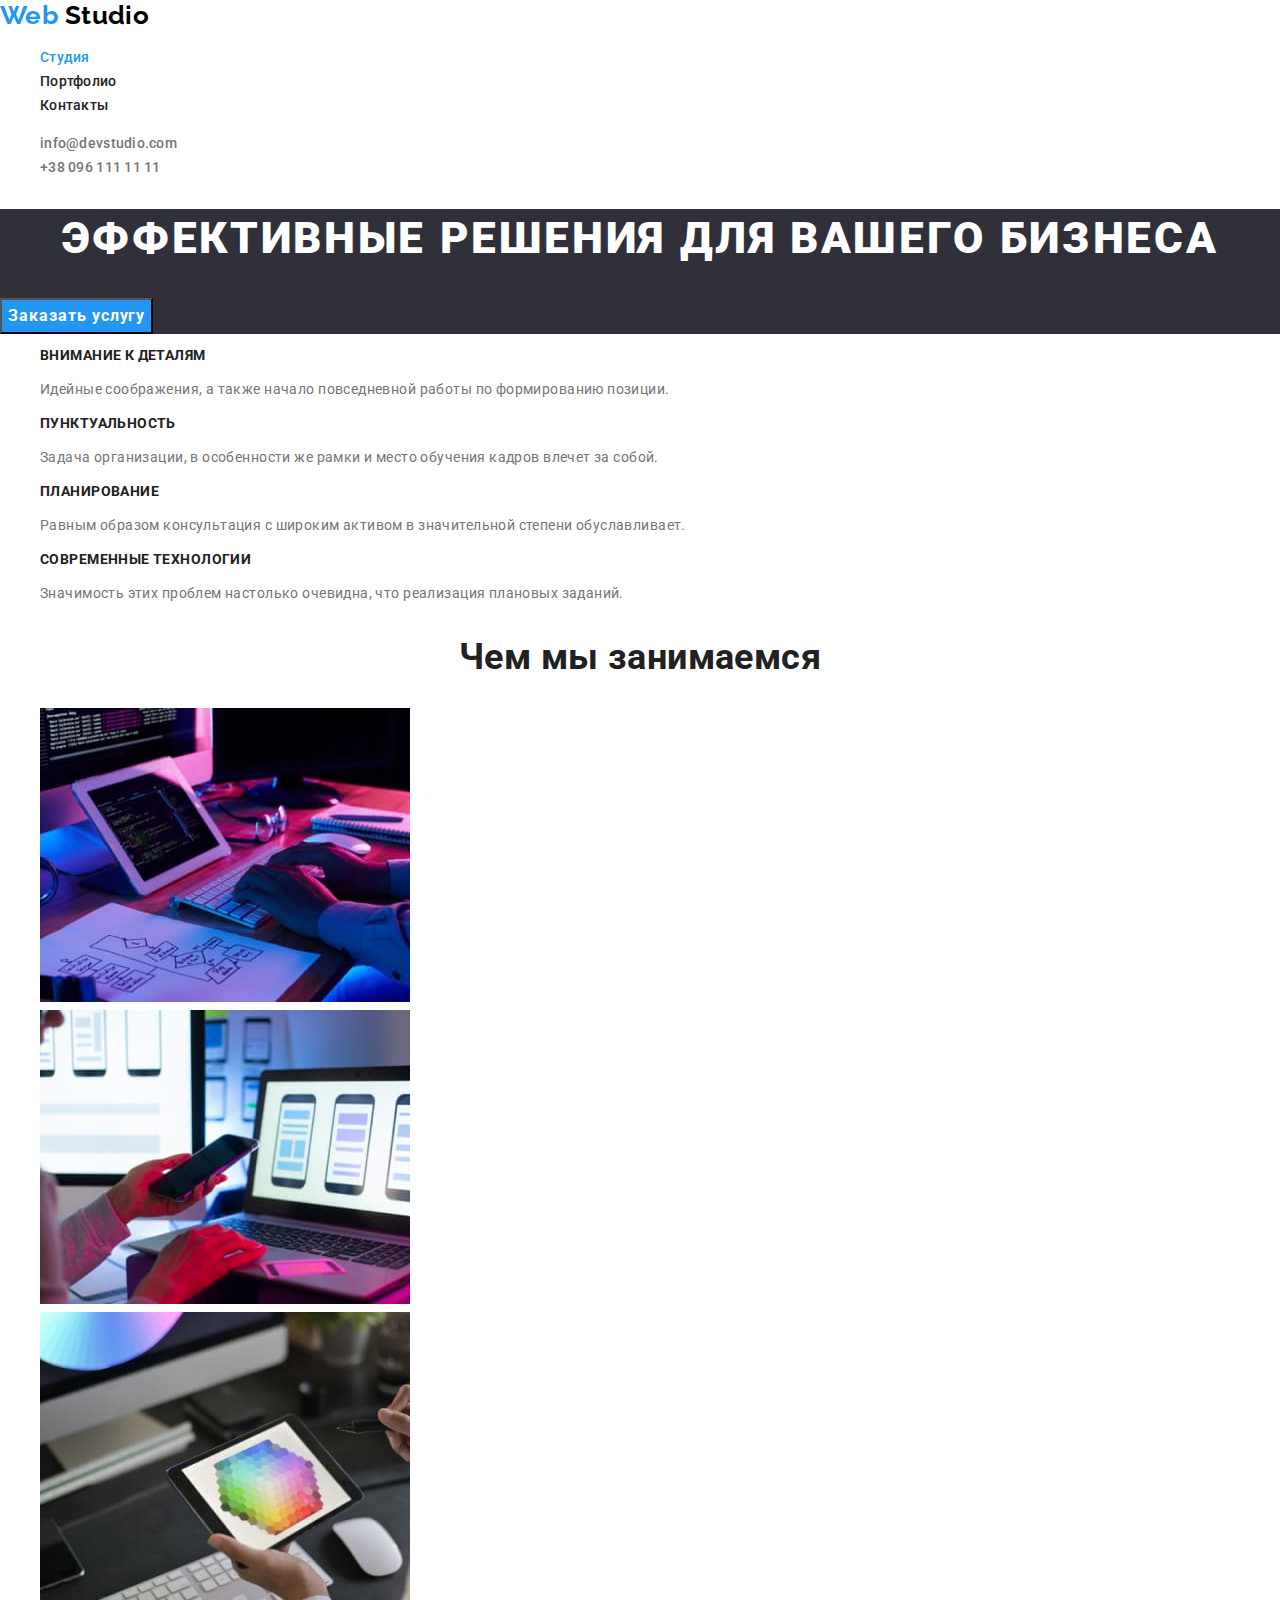
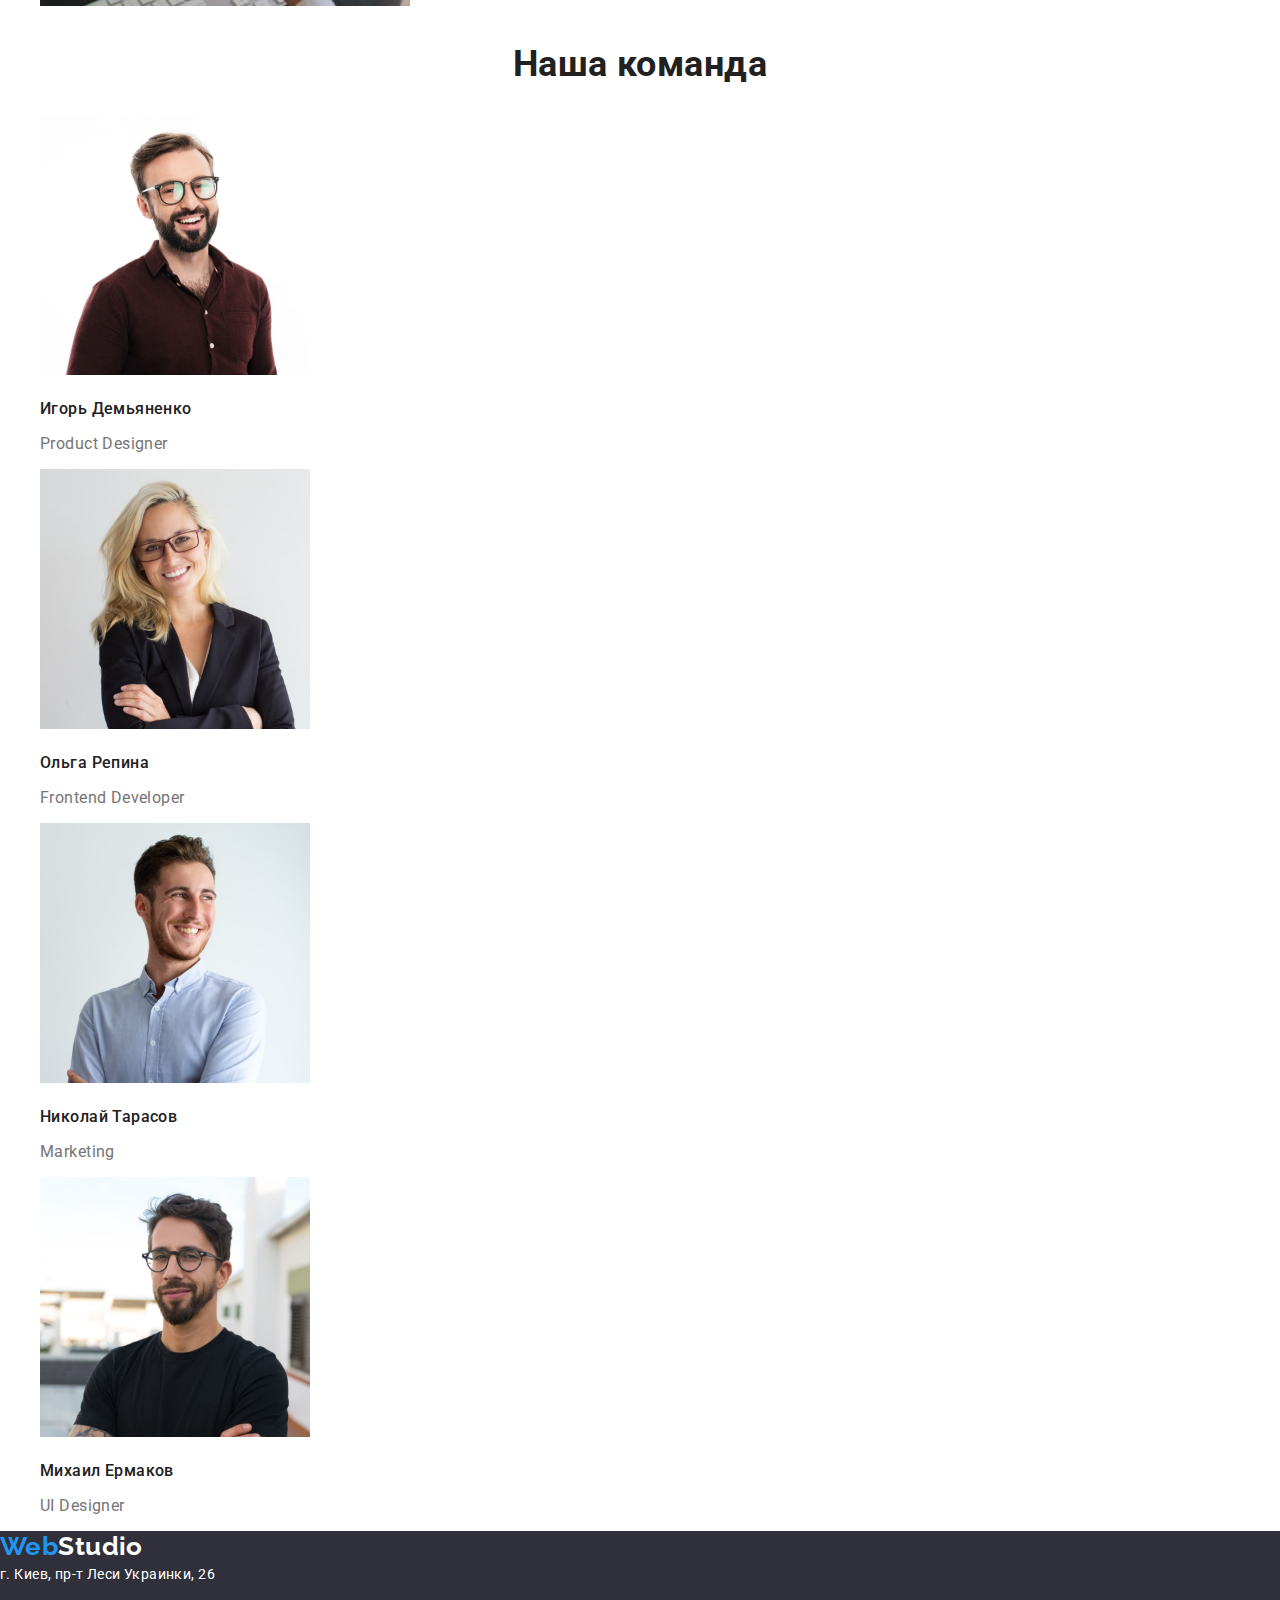
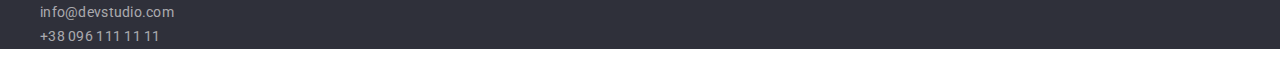
==== index.html @ a056112c "Initial commit" ====
<!DOCTYPE html>
<html lang="ru">
  <head>
    <meta charset="UTF-8" />
    <meta http-equiv="X-UA-Compatible" content="IE=edge" />
    <meta name="viewport" content="width=device-width, initial-scale=1.0" />
    <title>WebStudio</title>
    <link rel="preconnect" href="https://fonts.gstatic.com" />
    <link
      href="https://fonts.googleapis.com/css2?family=Raleway:wght@700&family=Roboto:wght@400;500;700;900&display=swap"
      rel="stylesheet"
    />
    <link
      rel="stylesheet"
      href="https://cdnjs.cloudflare.com/ajax/libs/modern-normalize/1.0.0/modern-normalize.min.css"
    />
    <link rel="stylesheet" href="./css/styles.css" />
  </head>
  <body>
    <!-- Шапка страницы -->

    <header>
      <nav>
        <a class="logo" href="./index.html"><span class="logo-item">Web</span> Studio</a>
        <ul class="site-nav list">
          <li><a class="link current" href="./index.html">Студия</a></li>
          <li><a class="link" href="./portfolio.html">Портфолио</a></li>
          <li><a class="link" href="">Контакты</a></li>
        </ul>
      </nav>
      <ul class="contact-nav list">
        <li><a class="link" href="mailto:info@devstudio.com">info@devstudio.com</a></li>
        <li><a class="link" href="tell:+380961111111">+38 096 111 11 11</a></li>
      </ul>
    </header>

    <!-- Уникальный контент страницы -->

    <main>
      <!-- Герой -->

      <section class="dark-bd">
        <h1 class="hero-title">Эффективные решения для вашего бизнеса</h1>
        <button type="button" class="button">Заказать услугу</button>
      </section>

      <!-- Особенности -->

      <section class="section">
        <h2 class="section-title visually-hidden">Особенности</h2>
        <ul class="feature-list list">
          <li>
            <h3 class="title">Внимание к деталям</h3>
            <p>Идейные соображения, а также начало повседневной работы по формированию позиции.</p>
          </li>
          <li>
            <h3 class="title">Пунктуальность</h3>
            <p>Задача организации, в особенности же рамки и место обучения кадров влечет за собой.</p>
          </li>
          <li>
            <h3 class="title">Планирование</h3>
            <p>Равным образом консультация с широким активом в значительной степени обуславливает.</p>
          </li>
          <li>
            <h3 class="title">Современные технологии</h3>
            <p>Значимость этих проблем настолько очевидна, что реализация плановых заданий.</p>
          </li>
        </ul>
      </section>

      <!-- Чем мы занимаемся -->

      <section>
        <h2 class="section-title">Чем мы занимаемся</h2>
        <ul class="list">
          <li>
            <img src="./images/studio/our_work_1.jpg" alt="Проектирование" width="370" />
          </li>
          <li>
            <img src="./images/studio/our_work_2.jpg" alt="Оформление" width="370" />
          </li>
          <li>
            <img src="./images/studio/our_work_3.jpg" alt="Дизайн" width="370" />
          </li>
        </ul>
      </section>

      <!-- Наша команда -->

      <section class="section">
        <h2 class="section-title">Наша команда</h2>
        <ul class="team-list list">
          <li>
            <img src="./images/studio/img_product_designer.jpg" alt="Игорь Демьяненко" width="270" />
            <h3 class="title">Игорь Демьяненко</h3>
            <p class="team-list-profession">Product Designer</p>
          </li>
          <li>
            <img src="./images/studio/img_frontend_developer.jpg" alt="Ольга Репина" width="270" />
            <h3 class="title">Ольга Репина</h3>
            <p class="team-list-profession">Frontend Developer</p>
          </li>
          <li>
            <img src="./images/studio/img_marketing.jpg" alt="Николай Тарасов" width="270" />
            <h3 class="title">Николай Тарасов</h3>
            <p class="team-list-profession">Marketing</p>
          </li>
          <li>
            <img src="./images/studio/img_ui_designer.jpg" alt="Михаил Ермаков" width="270" />
            <h3 class="title">Михаил Ермаков</h3>
            <p class="team-list-profession">UI Designer</p>
          </li>
        </ul>
      </section>
    </main>

    <!-- Подвал страницы -->

    <footer class="footer dark-bd">
      <a class="footer-logo logo" href="./index.html"><span class="logo-item">Web</span>Studio</a>
      <address class="company-adress adress">г. Киев, пр-т Леси Украинки, 26</address>
      <ul class="contact-nav list">
        <li><a class="link" href="mailto:info@devstudio.com">info@devstudio.com</a></li>
        <li><a class="link" href="tell:+380961111111">+38 096 111 11 11</a></li>
      </ul>
    </footer>
  </body>
</html>
---- css/styles.css ----
:root {
  --primary-white-color: #ffffff;
  --dark-bg-color: #2f303a;
  --background-button-color: #f5f4fa;
  --primary-text-color: #757575;
  --title-color: #212121;
  --accent-color: #2196f3;
  --logo-color: #000000;
}

/* For index and portfolio */

body {
  font-family: 'Roboto', sans-serif;
  font-weight: 400;
  font-size: 14px;
  line-height: 1.71;
  letter-spacing: 0.03em;
  color: var(--primary-text-color);
  background-color: var(--primary-white-color);
}

.visually-hidden {
  position: absolute !important;
  clip: rect(1px 1px 1px 1px);
  clip: rect(1px, 1px, 1px, 1px);
  padding: 0 !important;
  border: 0 !important;
  height: 1px !important;
  width: 1px !important;
  overflow: hidden;
}

.adress {
  font-style: normal;
}

.list {
  list-style: none;
}

.dark-bd {
  background-color: var(--dark-bg-color);
}

/* Site nav */

.logo {
  font-family: Raleway;
  font-weight: 700;
  font-size: 26px;
  line-height: 1.19;
  color: var(--logo-color);
  text-decoration: none;
}

.logo-item {
  color: var(--accent-color);
}

.site-nav .link {
  font-weight: 500;
  font-size: 14px;
  line-height: 1.14;
  letter-spacing: 0.02em;
  color: var(--title-color);
  text-decoration: none;
}

.site-nav .link:hover,
.site-nav .link:focus {
  color: var(--accent-color);
}

.site-nav .current {
  color: var(--accent-color);
}

/* Contact nav */

.contact-nav .link {
  font-weight: 500;
  font-size: 14px;
  line-height: 1.14;
  letter-spacing: 0.02em;
  color: var(--primary-text-color);
  text-decoration: none;
}

.contact-nav .link:hover,
.contact-nav .link:focus {
  color: var(--accent-color);
}

/* index.html */

/* Герой */

.hero-title {
  font-weight: 900;
  font-size: 44px;
  line-height: 1.36;
  text-align: center;
  letter-spacing: 0.06em;
  text-transform: uppercase;
  color: var(--primary-white-color);
}

.button {
  cursor: pointer;
  font-family: inherit;
  font-weight: 700;
  font-size: 16px;
  line-height: 1.87;
  display: flex;
  align-items: center;
  text-align: center;
  letter-spacing: 0.06em;
  color: var(--primary-white-color);
  background-color: var(--accent-color);
}

.button:hover,
.button:focus {
  background-color: #188ce8;
}

/* Секции */

.section-title {
  font-weight: 700;
  font-size: 36px;
  line-height: 1.17;
  text-align: center;
  color: var(--title-color);
}

/*  Особенности  */

.feature-list .title {
  font-weight: 700;
  font-size: 14px;
  line-height: 1.14;
  text-transform: uppercase;
  color: var(--title-color);
}

/* Наша команда */

.team-list .title {
  font-weight: 500;
  font-size: 16px;
  line-height: 1.19;
  color: var(--title-color);
}

.team-list-profession {
  font-size: 16px;
  line-height: 1.19;
}

/* Подвал сираницы */

.footer-logo {
  color: var(--primary-white-color);
}

.footer .link {
  font-weight: 400;
  color: rgba(255, 255, 255, 0.6);
}

.company-adress {
  color: var(--primary-white-color);
}

/* portfolio.html */

/* Фильтр проектов */

.filter-button {
  cursor: pointer;
  font-family: inherit;
  font-weight: 500;
  font-size: 16px;
  line-height: 1.62;
  text-align: center;
  color: var(--title-color);
  background-color: #f5f4fa;
}

.filter-button:hover,
.filter-button:focus {
  color: var(--primary-white-color);
  background-color: var(--accent-color);
}

/* Галерея проектов */

.projects-title {
  font-weight: 700;
  font-size: 18px;
  line-height: 2;
  letter-spacing: 0.06em;
  color: var(--title-color);
}

.projects-filter {
  font-size: 16px;
  line-height: 1.87;
}
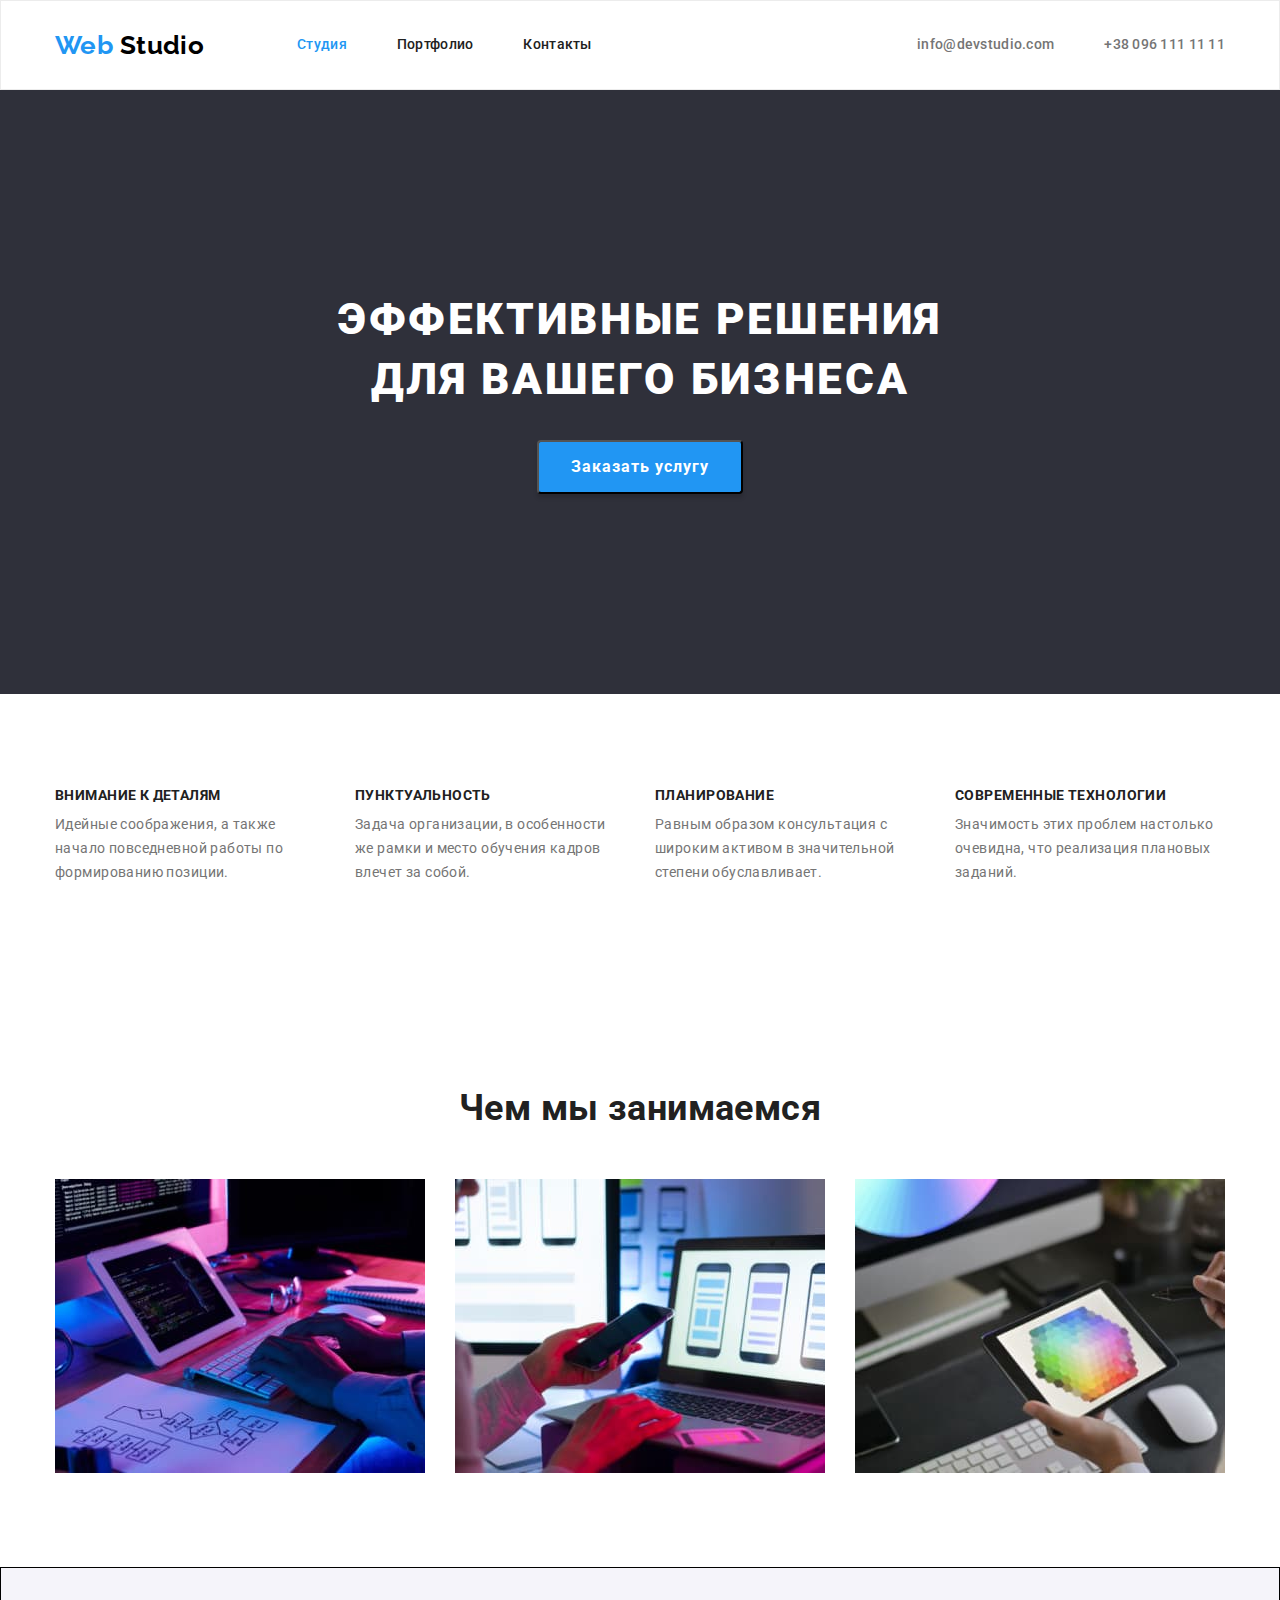
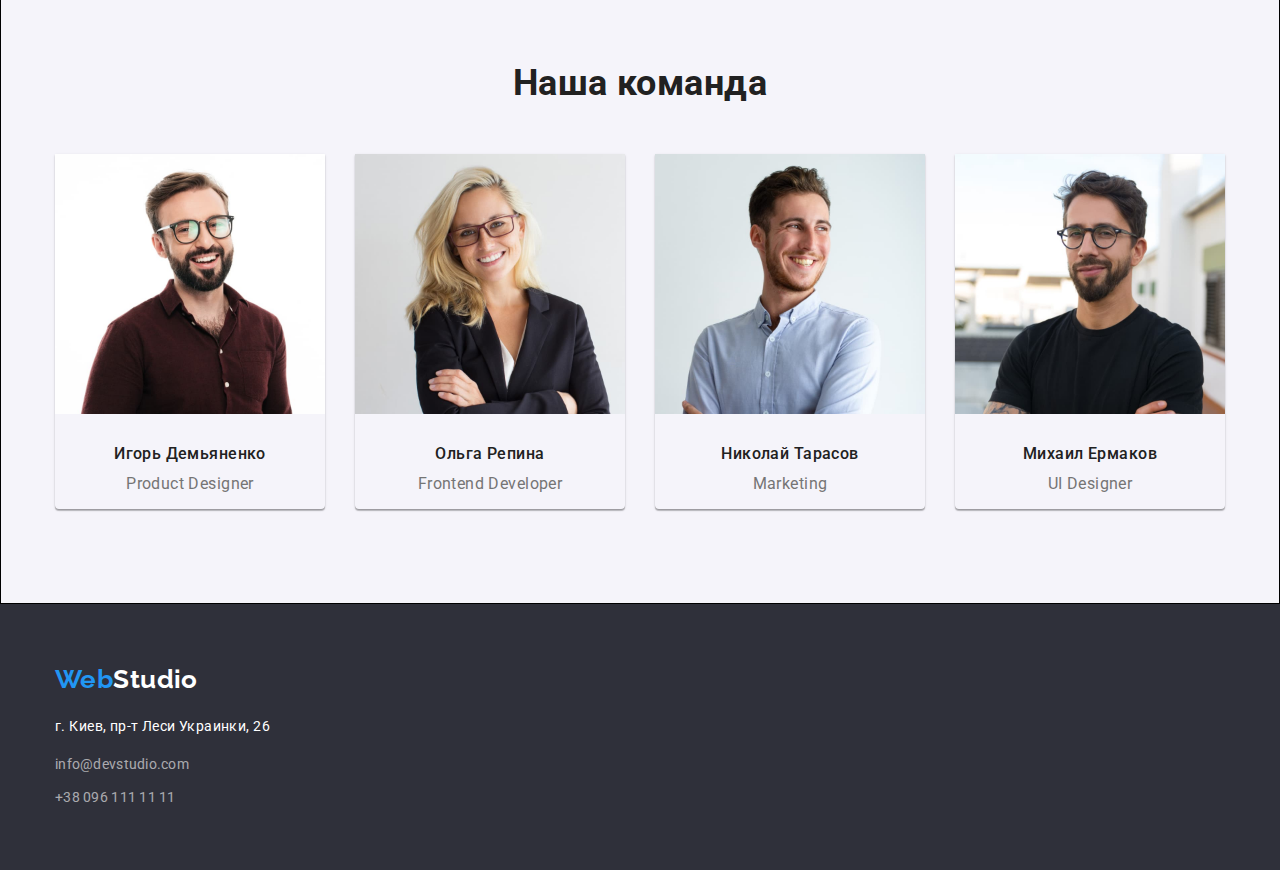
==== commit c65bf9ea: "Додає блокову модель." ====
--- a/index.html
+++ b/index.html
@@ -17,112 +17,188 @@
     <link rel="stylesheet" href="./css/styles.css" />
   </head>
   <body>
-    <!-- Шапка страницы -->
-
-    <header>
-      <nav>
-        <a class="logo" href="./index.html"><span class="logo-item">Web</span> Studio</a>
-        <ul class="site-nav list">
-          <li><a class="link current" href="./index.html">Студия</a></li>
-          <li><a class="link" href="./portfolio.html">Портфолио</a></li>
-          <li><a class="link" href="">Контакты</a></li>
-        </ul>
-      </nav>
-      <ul class="contact-nav list">
-        <li><a class="link" href="mailto:info@devstudio.com">info@devstudio.com</a></li>
-        <li><a class="link" href="tell:+380961111111">+38 096 111 11 11</a></li>
-      </ul>
-    </header>
-
-    <!-- Уникальный контент страницы -->
-
-    <main>
-      <!-- Герой -->
-
-      <section class="dark-bd">
-        <h1 class="hero-title">Эффективные решения для вашего бизнеса</h1>
-        <button type="button" class="button">Заказать услугу</button>
-      </section>
-
-      <!-- Особенности -->
-
-      <section class="section">
-        <h2 class="section-title visually-hidden">Особенности</h2>
-        <ul class="feature-list list">
-          <li>
-            <h3 class="title">Внимание к деталям</h3>
-            <p>Идейные соображения, а также начало повседневной работы по формированию позиции.</p>
+    <!-- Header -->
+
+    <header class="header">
+      <div class="container">
+        <nav class="navigation">
+          <a class="logo" href="./index.html"
+            ><span class="logo-item">Web</span> Studio</a
+          >
+          <ul class="site-nav list">
+            <li class="site-nav-item">
+              <a class="link current" href="./index.html">Студия</a>
+            </li>
+            <li class="site-nav-item">
+              <a class="link" href="./portfolio.html">Портфолио</a>
+            </li>
+            <li class="site-nav-item"><a class="link" href="">Контакты</a></li>
+          </ul>
+        </nav>
+        <ul class="contact-nav list">
+          <li class="contact-nav-item">
+            <a class="link" href="mailto:info@devstudio.com"
+              >info@devstudio.com</a
+            >
           </li>
-          <li>
-            <h3 class="title">Пунктуальность</h3>
-            <p>Задача организации, в особенности же рамки и место обучения кадров влечет за собой.</p>
-          </li>
-          <li>
-            <h3 class="title">Планирование</h3>
-            <p>Равным образом консультация с широким активом в значительной степени обуславливает.</p>
-          </li>
-          <li>
-            <h3 class="title">Современные технологии</h3>
-            <p>Значимость этих проблем настолько очевидна, что реализация плановых заданий.</p>
+          <li class="contact-nav-item">
+            <a class="link" href="tell:+380961111111">+38 096 111 11 11</a>
           </li>
         </ul>
+      </div>
+    </header>
+
+    <!-- Уникальный контент страницы -->
+
+    <main>
+      <!-- Герой-->
+
+      <section class="hero dark-bd">
+        <div class="container">
+          <h1 class="hero-title">Эффективные решения для вашего бизнеса</h1>
+          <button type="button" class="button">Заказать услугу</button>
+        </div>
+      </section>
+
+      <!-- Особенности -->
+
+      <section class="section features">
+        <div class="container">
+          <h2 class="section-title visually-hidden">Особенности</h2>
+          <ul class="feature-list list grid">
+            <li class="grid-item feature-item">
+              <h3 class="title">Внимание к деталям</h3>
+              <p>
+                Идейные соображения, а также начало повседневной работы по
+                формированию позиции.
+              </p>
+            </li>
+            <li class="grid-item feature-item">
+              <h3 class="title">Пунктуальность</h3>
+              <p>
+                Задача организации, в особенности же рамки и место обучения
+                кадров влечет за собой.
+              </p>
+            </li>
+            <li class="grid-item feature-item">
+              <h3 class="title">Планирование</h3>
+              <p>
+                Равным образом консультация с широким активом в значительной
+                степени обуславливает.
+              </p>
+            </li>
+            <li class="grid-item feature-item">
+              <h3 class="title">Современные технологии</h3>
+              <p>
+                Значимость этих проблем настолько очевидна, что реализация
+                плановых заданий.
+              </p>
+            </li>
+          </ul>
+        </div>
       </section>
 
       <!-- Чем мы занимаемся -->
 
-      <section>
-        <h2 class="section-title">Чем мы занимаемся</h2>
-        <ul class="list">
-          <li>
-            <img src="./images/studio/our_work_1.jpg" alt="Проектирование" width="370" />
-          </li>
-          <li>
-            <img src="./images/studio/our_work_2.jpg" alt="Оформление" width="370" />
-          </li>
-          <li>
-            <img src="./images/studio/our_work_3.jpg" alt="Дизайн" width="370" />
-          </li>
-        </ul>
+      <section class="section about">
+        <div class="container">
+          <h2 class="section-title">Чем мы занимаемся</h2>
+          <ul class="list grid">
+            <li class="grid-item about-item">
+              <img
+                src="./images/studio/our_work_1.jpg"
+                alt="Проектирование"
+                width="370"
+              />
+            </li>
+            <li class="grid-item about-item">
+              <img
+                src="./images/studio/our_work_2.jpg"
+                alt="Оформление"
+                width="370"
+              />
+            </li>
+            <li class="grid-item about-item">
+              <img
+                src="./images/studio/our_work_3.jpg"
+                alt="Дизайн"
+                width="370"
+              />
+            </li>
+          </ul>
+        </div>
       </section>
 
       <!-- Наша команда -->
 
-      <section class="section">
-        <h2 class="section-title">Наша команда</h2>
-        <ul class="team-list list">
-          <li>
-            <img src="./images/studio/img_product_designer.jpg" alt="Игорь Демьяненко" width="270" />
-            <h3 class="title">Игорь Демьяненко</h3>
-            <p class="team-list-profession">Product Designer</p>
-          </li>
-          <li>
-            <img src="./images/studio/img_frontend_developer.jpg" alt="Ольга Репина" width="270" />
-            <h3 class="title">Ольга Репина</h3>
-            <p class="team-list-profession">Frontend Developer</p>
-          </li>
-          <li>
-            <img src="./images/studio/img_marketing.jpg" alt="Николай Тарасов" width="270" />
-            <h3 class="title">Николай Тарасов</h3>
-            <p class="team-list-profession">Marketing</p>
-          </li>
-          <li>
-            <img src="./images/studio/img_ui_designer.jpg" alt="Михаил Ермаков" width="270" />
-            <h3 class="title">Михаил Ермаков</h3>
-            <p class="team-list-profession">UI Designer</p>
-          </li>
-        </ul>
+      <section class="section team">
+        <div class="container">
+          <h2 class="section-title">Наша команда</h2>
+          <ul class="team-list list grid">
+            <li class="grid-item team-item">
+              <img
+                src="./images/studio/img_product_designer.jpg"
+                alt="Игорь Демьяненко"
+                width="270"
+              />
+              <h3 class="title">Игорь Демьяненко</h3>
+              <p lang="en" class="team-list-profession">Product Designer</p>
+            </li>
+            <li class="grid-item team-item">
+              <img
+                src="./images/studio/img_frontend_developer.jpg"
+                alt="Ольга Репина"
+                width="270"
+              />
+              <h3 class="title">Ольга Репина</h3>
+              <p lang="en" class="team-list-profession">Frontend Developer</p>
+            </li>
+            <li class="grid-item team-item">
+              <img
+                src="./images/studio/img_marketing.jpg"
+                alt="Николай Тарасов"
+                width="270"
+              />
+              <h3 class="title">Николай Тарасов</h3>
+              <p lang="en" class="team-list-profession">Marketing</p>
+            </li>
+            <li class="grid-item team-item">
+              <img
+                src="./images/studio/img_ui_designer.jpg"
+                alt="Михаил Ермаков"
+                width="270"
+              />
+              <h3 class="title">Михаил Ермаков</h3>
+              <p lang="en" class="team-list-profession">UI Designer</p>
+            </li>
+          </ul>
+        </div>
       </section>
     </main>
 
     <!-- Подвал страницы -->
 
     <footer class="footer dark-bd">
-      <a class="footer-logo logo" href="./index.html"><span class="logo-item">Web</span>Studio</a>
-      <address class="company-adress adress">г. Киев, пр-т Леси Украинки, 26</address>
-      <ul class="contact-nav list">
-        <li><a class="link" href="mailto:info@devstudio.com">info@devstudio.com</a></li>
-        <li><a class="link" href="tell:+380961111111">+38 096 111 11 11</a></li>
-      </ul>
+      <div class="container">
+        <a class="footer-logo logo" href="./index.html"
+          ><span class="logo-item">Web</span>Studio</a
+        >
+        <address class="company-address address">
+          <ul class="footer-contact-nav list">
+            <li class="company-address-item">
+              <p>г. Киев, пр-т Леси Украинки, 26</p>
+            </li>
+            <li class="company-address-item">
+              <a class="link" href="mailto:info@devstudio.com"
+                >info@devstudio.com</a
+              >
+            </li>
+            <li class="company-address-item">
+              <a class="link" href="tell:+380961111111">+38 096 111 11 11</a>
+            </li>
+          </ul>
+        </address>
+      </div>
     </footer>
   </body>
 </html>
--- a/css/styles.css
+++ b/css/styles.css
@@ -6,18 +6,43 @@
   --title-color: #212121;
   --accent-color: #2196f3;
   --logo-color: #000000;
+  --grid-item: 1;
+}
+html {
+  box-sizing: border-box;
+}
+*,
+*::after,
+*::before {
+  box-sizing: inherit;
 }
 
 /* For index and portfolio */
 
 body {
-  font-family: 'Roboto', sans-serif;
+  font-family: "Roboto", sans-serif;
   font-weight: 400;
   font-size: 14px;
   line-height: 1.71;
   letter-spacing: 0.03em;
   color: var(--primary-text-color);
   background-color: var(--primary-white-color);
+}
+
+h1,
+h2,
+h3,
+h4,
+h5,
+h6,
+p {
+  margin-top: 0;
+}
+
+img {
+  display: block;
+  max-width: 100%;
+  height: auto;
 }
 
 .visually-hidden {
@@ -31,19 +56,50 @@
   overflow: hidden;
 }
 
-.adress {
+.address {
+  margin-top: 20px;
   font-style: normal;
 }
 
 .list {
   list-style: none;
+  padding-left: 0;
+  margin-top: 0;
+  margin-bottom: 0;
+}
+
+.container {
+  width: 1200px;
+  padding-left: 15px;
+  padding-right: 15px;
+  margin-right: auto;
+  margin-left: auto;
+
+  /* outline: 1px solid tomato; */
+}
+
+.header {
+  border: 1px solid #ececec;
+}
+
+.header .container {
+  display: flex;
+  align-items: center;
+  justify-content: space-between;
+}
+
+.header .logo {
+  margin-right: 93px;
+}
+
+.navigation {
+  display: flex;
+  align-items: center;
 }
 
 .dark-bd {
   background-color: var(--dark-bg-color);
 }
-
-/* Site nav */
 
 .logo {
   font-family: Raleway;
@@ -55,16 +111,52 @@
 }
 
 .logo-item {
-  color: var(--accent-color);
-}
-
-.site-nav .link {
+  padding-top: 24px;
+  padding-bottom: 24px;
+
+  color: var(--accent-color);
+}
+
+.link {
   font-weight: 500;
   font-size: 14px;
   line-height: 1.14;
   letter-spacing: 0.02em;
-  color: var(--title-color);
   text-decoration: none;
+}
+
+.grid {
+  display: flex;
+  flex-wrap: wrap;
+  margin-left: -30px;
+  margin-top: -30px;
+}
+
+.grid-item {
+  flex-basis: calc((100% - 30px * var(--grid-item)) / var(--grid-item));
+  margin-left: 30px;
+  margin-top: 30px;
+}
+
+/* Навигация сайта */
+
+.site-nav,
+.contact-nav {
+  display: flex;
+  padding-top: 32px;
+  padding-bottom: 32px;
+}
+
+.site-nav-item:not(:last-child),
+.contact-nav-item:not(:last-child) {
+  margin-right: 50px;
+}
+
+.site-nav .link {
+  padding-top: 32px;
+  padding-bottom: 32px;
+
+  color: var(--title-color);
 }
 
 .site-nav .link:hover,
@@ -76,15 +168,10 @@
   color: var(--accent-color);
 }
 
-/* Contact nav */
-
 .contact-nav .link {
-  font-weight: 500;
-  font-size: 14px;
-  line-height: 1.14;
-  letter-spacing: 0.02em;
+  padding-top: 32px;
+  padding-bottom: 32px;
   color: var(--primary-text-color);
-  text-decoration: none;
 }
 
 .contact-nav .link:hover,
@@ -96,28 +183,39 @@
 
 /* Герой */
 
+.hero {
+  text-align: center;
+}
+
 .hero-title {
+  padding: 200px 230px 0 230px;
+  margin-bottom: 30px;
+
   font-weight: 900;
   font-size: 44px;
   line-height: 1.36;
-  text-align: center;
   letter-spacing: 0.06em;
   text-transform: uppercase;
   color: var(--primary-white-color);
 }
 
 .button {
+  padding: 10px 32px;
+  margin-bottom: 200px;
+  border-radius: 4px;
+  box-shadow: 0px 4px 4px rgba(0, 0, 0, 0.15);
+  min-width: 200px;
+
   cursor: pointer;
+
   font-family: inherit;
   font-weight: 700;
   font-size: 16px;
   line-height: 1.87;
-  display: flex;
-  align-items: center;
-  text-align: center;
   letter-spacing: 0.06em;
   color: var(--primary-white-color);
   background-color: var(--accent-color);
+  text-decoration: none;
 }
 
 .button:hover,
@@ -127,7 +225,14 @@
 
 /* Секции */
 
+.section {
+  padding-top: 94px;
+  padding-bottom: 94px;
+}
+
 .section-title {
+  margin-bottom: 50px;
+
   font-weight: 700;
   font-size: 36px;
   line-height: 1.17;
@@ -138,6 +243,8 @@
 /*  Особенности  */
 
 .feature-list .title {
+  margin-bottom: 10px;
+
   font-weight: 700;
   font-size: 14px;
   line-height: 1.14;
@@ -145,21 +252,59 @@
   color: var(--title-color);
 }
 
+.feature-item {
+  --grid-item: 4;
+}
+
+/* Чем мы занимаемся */
+
+.about-item {
+  --grid-item: 3;
+}
+
 /* Наша команда */
 
+.team {
+  border: 1px solid #000000;
+  box-sizing: border-box;
+  box-shadow: 0px 4px 4px rgba(0, 0, 0, 0.25);
+
+  background-color: var(--background-button-color);
+}
+
+.team-item {
+  --grid-item: 4;
+}
+
 .team-list .title {
+  margin-top: 30px;
+  margin-bottom: 10px;
+
   font-weight: 500;
   font-size: 16px;
   line-height: 1.19;
   color: var(--title-color);
+  text-align: center;
 }
 
 .team-list-profession {
   font-size: 16px;
   line-height: 1.19;
+  text-align: center;
+}
+
+.team-list .grid-item {
+  box-shadow: 0px 1px 3px rgba(0, 0, 0, 0.12), 0px 1px 1px rgba(0, 0, 0, 0.14),
+    0px 2px 1px rgba(0, 0, 0, 0.2);
+  border-radius: 0px 0px 4px 4px;
 }
 
 /* Подвал сираницы */
+
+.footer {
+  padding-top: 60px;
+  padding-bottom: 60px;
+}
 
 .footer-logo {
   color: var(--primary-white-color);
@@ -170,23 +315,48 @@
   color: rgba(255, 255, 255, 0.6);
 }
 
-.company-adress {
-  color: var(--primary-white-color);
-}
-
+.footer-contact-nav .link:hover,
+.footer-contact-nav .link:focus {
+  color: var(--accent-color);
+}
+
+.company-address {
+  color: var(--primary-white-color);
+}
+
+.company-address-item:not(:last-child) {
+  margin-bottom: 9px;
+}
 /* portfolio.html */
 
 /* Фильтр проектов */
 
+.filter-list {
+  display: flex;
+  justify-content: center;
+  margin: 0 auto;
+  margin-bottom: 50px;
+}
+
+.filter-item:not(:last-child) {
+  margin-right: 8px;
+}
+
 .filter-button {
+  min-width: 73px;
+  padding: 6px 22px;
+  border: none;
+  border-radius: 4px;
+
   cursor: pointer;
+
   font-family: inherit;
   font-weight: 500;
   font-size: 16px;
   line-height: 1.62;
   text-align: center;
   color: var(--title-color);
-  background-color: #f5f4fa;
+  background-color: var(--background-button-color);
 }
 
 .filter-button:hover,
@@ -197,7 +367,16 @@
 
 /* Галерея проектов */
 
+.projects-item {
+  --grid-item: 3;
+  border: 1px solid #eeeeee;
+}
+
 .projects-title {
+  padding-left: 24px;
+  margin-top: 20px;
+  margin-bottom: 4px;
+
   font-weight: 700;
   font-size: 18px;
   line-height: 2;
@@ -206,6 +385,12 @@
 }
 
 .projects-filter {
-  font-size: 16px;
+  padding-left: 24px;
+  font-size: 16px;
+
   line-height: 1.87;
 }
+
+.projects .link {
+  color: var(--primary-text-color);
+}
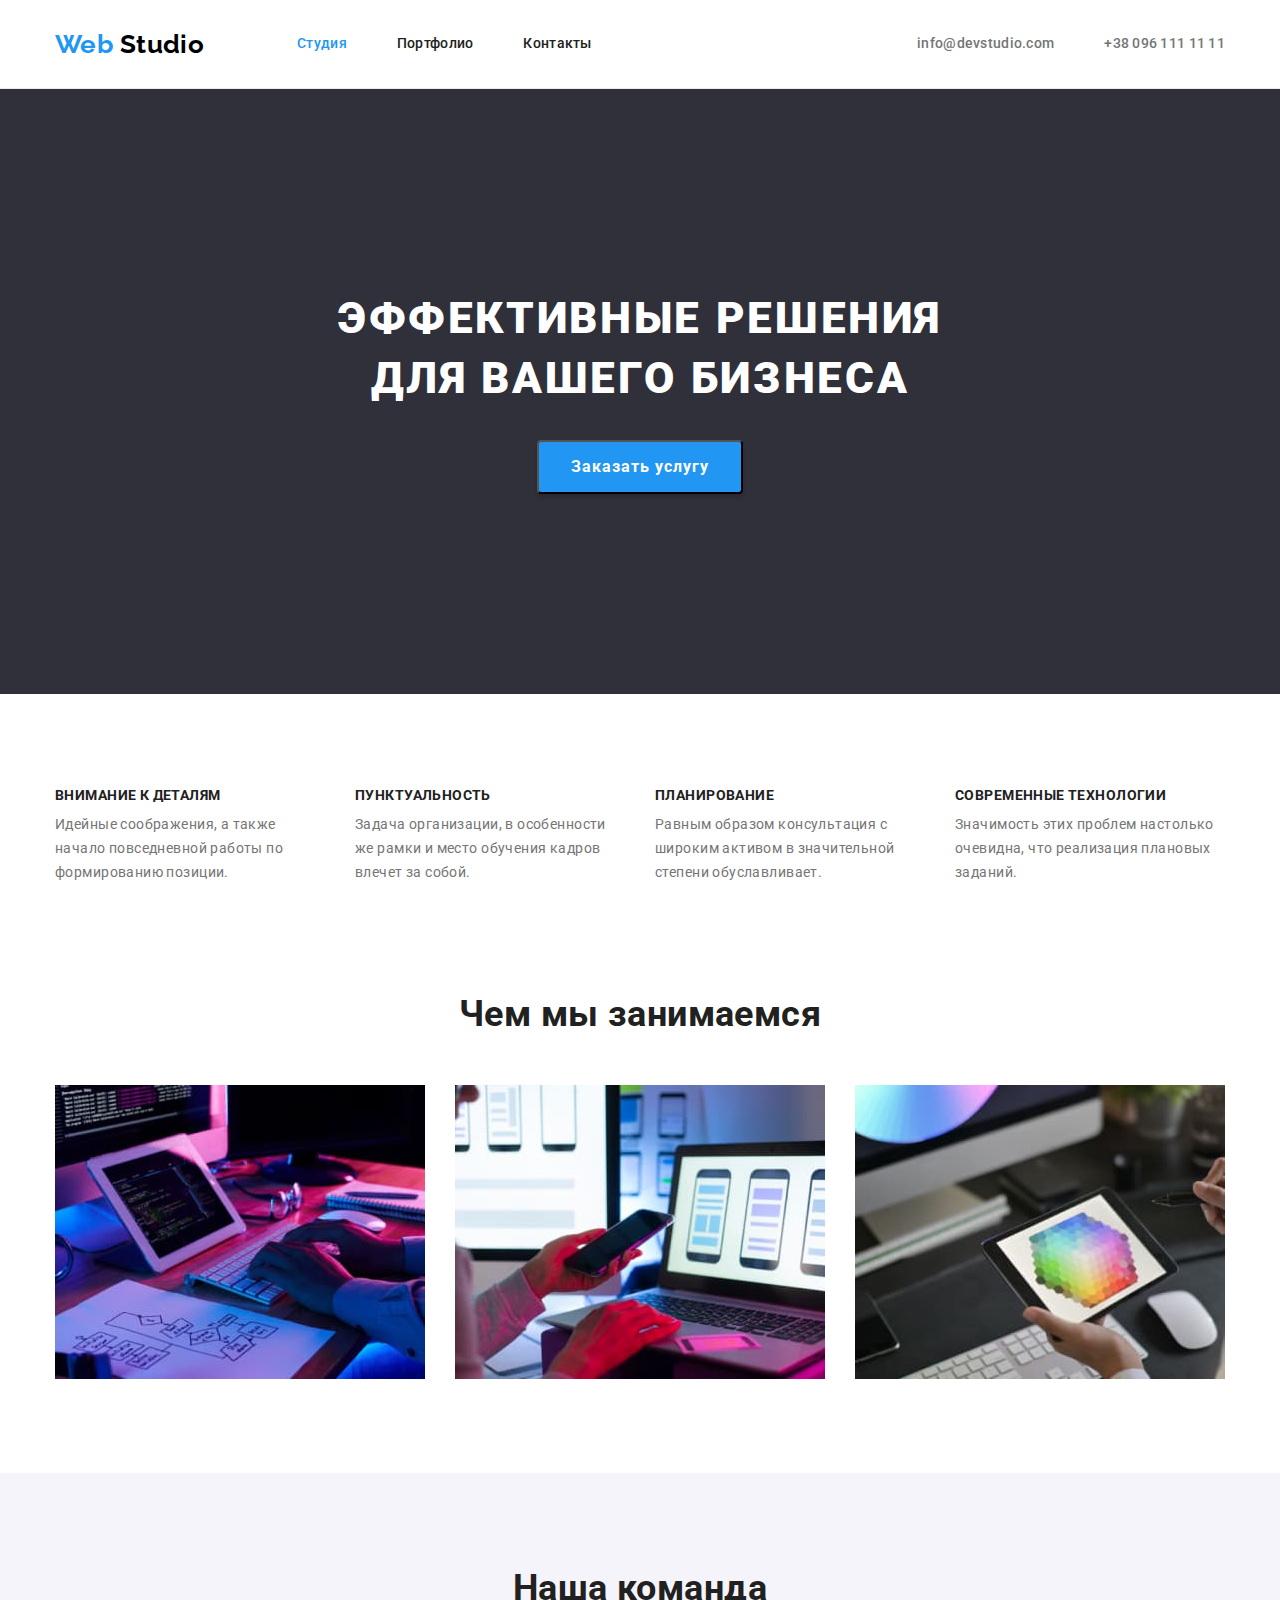
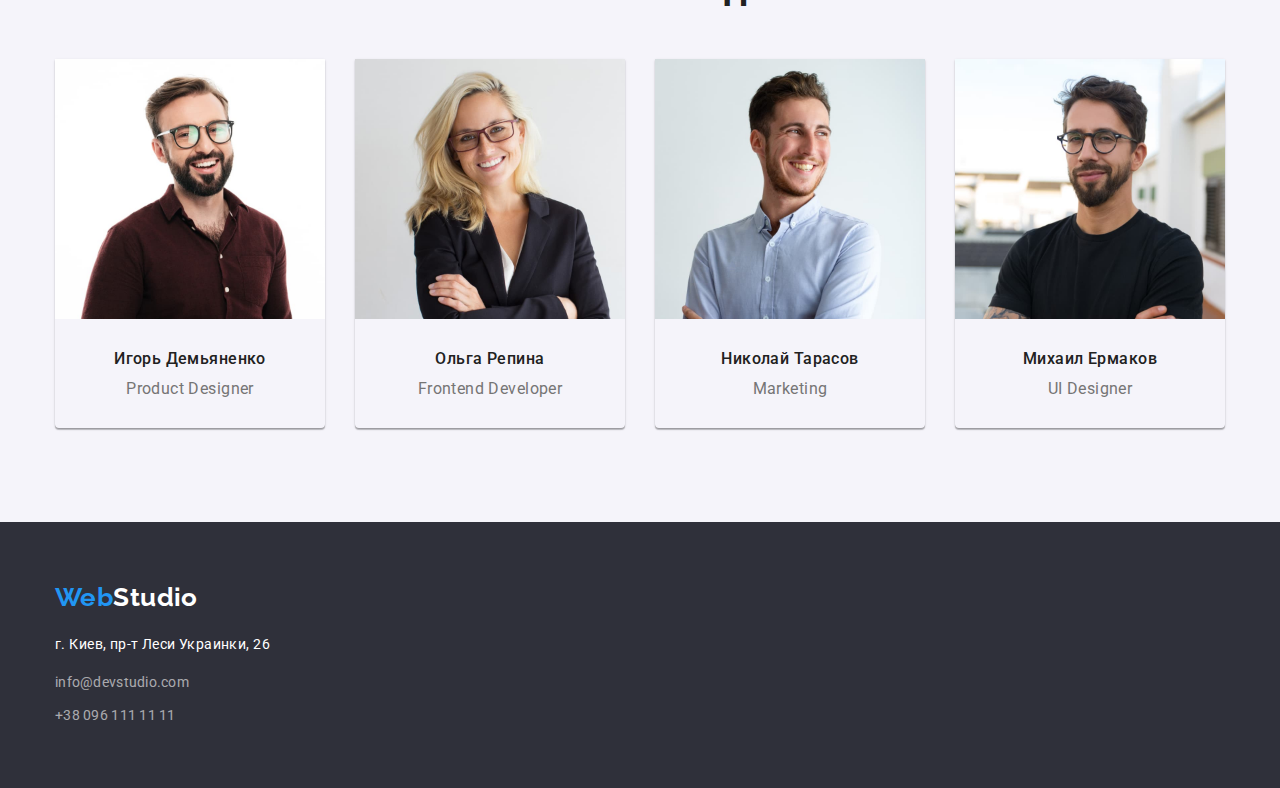
==== commit 6723eff9: "Виправлено помилки в коді." ====
--- a/index.html
+++ b/index.html
@@ -141,8 +141,10 @@
                 alt="Игорь Демьяненко"
                 width="270"
               />
-              <h3 class="title">Игорь Демьяненко</h3>
-              <p lang="en" class="team-list-profession">Product Designer</p>
+              <div class="team-content">
+                <h3 class="title">Игорь Демьяненко</h3>
+                <p lang="en" class="team-list-profession">Product Designer</p>
+              </div>
             </li>
             <li class="grid-item team-item">
               <img
@@ -150,8 +152,10 @@
                 alt="Ольга Репина"
                 width="270"
               />
-              <h3 class="title">Ольга Репина</h3>
-              <p lang="en" class="team-list-profession">Frontend Developer</p>
+              <div class="team-content">
+                <h3 class="title">Ольга Репина</h3>
+                <p lang="en" class="team-list-profession">Frontend Developer</p>
+              </div>
             </li>
             <li class="grid-item team-item">
               <img
@@ -159,8 +163,10 @@
                 alt="Николай Тарасов"
                 width="270"
               />
-              <h3 class="title">Николай Тарасов</h3>
-              <p lang="en" class="team-list-profession">Marketing</p>
+              <div class="team-content">
+                <h3 class="title">Николай Тарасов</h3>
+                <p lang="en" class="team-list-profession">Marketing</p>
+              </div>
             </li>
             <li class="grid-item team-item">
               <img
@@ -168,8 +174,10 @@
                 alt="Михаил Ермаков"
                 width="270"
               />
-              <h3 class="title">Михаил Ермаков</h3>
-              <p lang="en" class="team-list-profession">UI Designer</p>
+              <div class="team-content">
+                <h3 class="title">Михаил Ермаков</h3>
+                <p lang="en" class="team-list-profession">UI Designer</p>
+              </div>
             </li>
           </ul>
         </div>
--- a/css/styles.css
+++ b/css/styles.css
@@ -79,7 +79,7 @@
 }
 
 .header {
-  border: 1px solid #ececec;
+  border-bottom: 1px solid #ececec;
 }
 
 .header .container {
@@ -184,12 +184,15 @@
 /* Герой */
 
 .hero {
+  padding-top: 200px;
+  padding-bottom: 200px;
+
   text-align: center;
 }
 
 .hero-title {
-  padding: 200px 230px 0 230px;
-  margin-bottom: 30px;
+  width: 697px;
+  margin: 0 auto 31px;
 
   font-weight: 900;
   font-size: 44px;
@@ -201,7 +204,6 @@
 
 .button {
   padding: 10px 32px;
-  margin-bottom: 200px;
   border-radius: 4px;
   box-shadow: 0px 4px 4px rgba(0, 0, 0, 0.15);
   min-width: 200px;
@@ -242,6 +244,10 @@
 
 /*  Особенности  */
 
+.features {
+  padding-bottom: 0;
+}
+
 .feature-list .title {
   margin-bottom: 10px;
 
@@ -265,7 +271,6 @@
 /* Наша команда */
 
 .team {
-  border: 1px solid #000000;
   box-sizing: border-box;
   box-shadow: 0px 4px 4px rgba(0, 0, 0, 0.25);
 
@@ -277,7 +282,6 @@
 }
 
 .team-list .title {
-  margin-top: 30px;
   margin-bottom: 10px;
 
   font-weight: 500;
@@ -288,9 +292,16 @@
 }
 
 .team-list-profession {
+  margin-bottom: 0;
+
   font-size: 16px;
   line-height: 1.19;
   text-align: center;
+}
+
+.team-content {
+  padding-top: 30px;
+  padding-bottom: 30px;
 }
 
 .team-list .grid-item {
@@ -327,6 +338,7 @@
 .company-address-item:not(:last-child) {
   margin-bottom: 9px;
 }
+
 /* portfolio.html */
 
 /* Фильтр проектов */
@@ -373,8 +385,6 @@
 }
 
 .projects-title {
-  padding-left: 24px;
-  margin-top: 20px;
   margin-bottom: 4px;
 
   font-weight: 700;
@@ -385,10 +395,14 @@
 }
 
 .projects-filter {
-  padding-left: 24px;
+  margin-bottom: 0;
+
   font-size: 16px;
-
   line-height: 1.87;
+}
+
+.projects-content {
+  padding: 20px 24px;
 }
 
 .projects .link {
